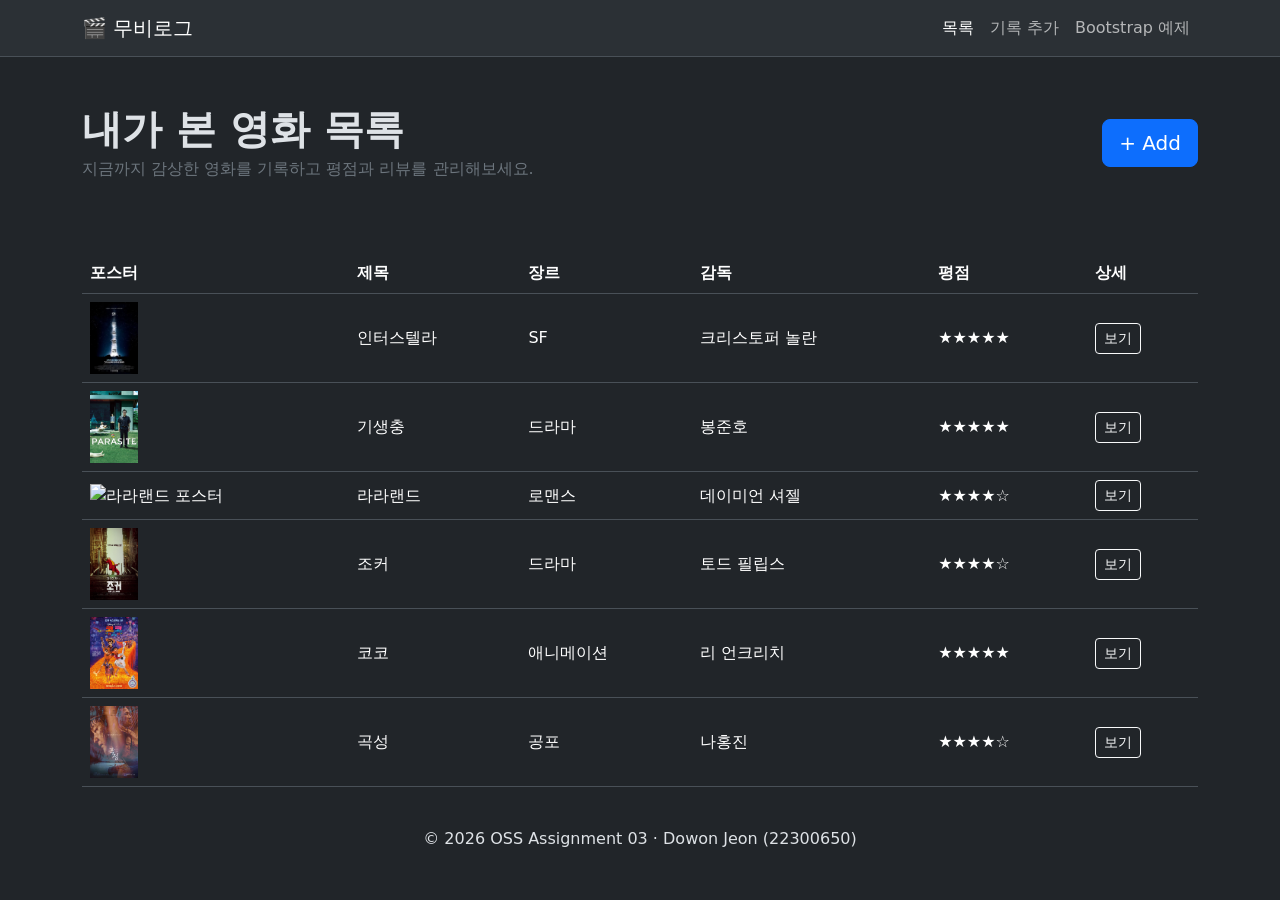
==== index.html @ c9ff2c2d "index.html" ====
<!doctype html>
<html lang="ko" data-bs-theme="dark">
  <head>
    <meta charset="utf-8" />
    <meta name="viewport" content="width=device-width, initial-scale=1" />
    <meta name="description" content="무비로그 - 나만의 영화 감상 기록" />
    <meta name="author" content="jeondowon" />
    <title>무비로그 · 영화 목록</title>
    <link
      href="https://cdn.jsdelivr.net/npm/bootstrap@5.3.3/dist/css/bootstrap.min.css"
      rel="stylesheet"
      integrity="sha384-QWTKZyjpPEjISv5WaRU9OFeRpok6YctnYmDr5pNlyT2bRjXh0JMhjY6hW+ALEwIH"
      crossorigin="anonymous"
    />
    <link rel="stylesheet" href="my.css" />
  </head>
  <body>
    <nav class="navbar navbar-expand-md bg-body-tertiary border-bottom">
      <div class="container page-container">
        <a class="navbar-brand" href="index.html">🎬 무비로그</a>
        <button
          class="navbar-toggler"
          type="button"
          data-bs-toggle="collapse"
          data-bs-target="#navMenu"
          aria-controls="navMenu"
          aria-expanded="false"
          aria-label="메뉴 열기"
        >
          <span class="navbar-toggler-icon"></span>
        </button>
        <div class="collapse navbar-collapse" id="navMenu">
          <ul class="navbar-nav ms-auto">
            <li class="nav-item">
              <a class="nav-link active" aria-current="page" href="index.html"
                >목록</a
              >
            </li>
            <li class="nav-item">
              <a class="nav-link" href="add.html">기록 추가</a>
            </li>
            <li class="nav-item">
              <a class="nav-link" href="example.html">Bootstrap 예제</a>
            </li>
          </ul>
        </div>
      </div>
    </nav>

    <header class="page-header py-4 py-md-5">
      <div class="container page-container">
        <div
          class="d-flex flex-column flex-sm-row justify-content-between align-items-sm-center gap-3"
        >
          <div>
            <h1 class="page-title fw-bold mb-1">내가 본 영화 목록</h1>
            <p class="text-secondary mb-0">
              지금까지 감상한 영화를 기록하고 평점과 리뷰를 관리해보세요.
            </p>
          </div>
          <a href="add.html" class="btn btn-primary btn-lg">+ Add</a>
        </div>
      </div>
    </header>

    <main class="container page-container py-4">
      <!-- Desktop / Tablet : Table -->
      <div class="table-responsive d-none d-md-block">
        <table class="table table-hover align-middle movie-table">
          <thead>
            <tr>
              <th scope="col">포스터</th>
              <th scope="col">제목</th>
              <th scope="col">장르</th>
              <th scope="col">감독</th>
              <th scope="col">평점</th>
              <th scope="col">상세</th>
            </tr>
          </thead>
          <tbody>
            <tr>
              <td>
                <img
                  src="images/interstellar.webp"
                  alt="인터스텔라 포스터"
                  width="48"
                  height="72"
                />
              </td>
              <td class="title-cell">인터스텔라</td>
              <td>SF</td>
              <td>크리스토퍼 놀란</td>
              <td class="rating-stars">★★★★★</td>
              <td>
                <a href="view.html" class="btn btn-sm btn-outline-light"
                  >보기</a
                >
              </td>
            </tr>
            <tr>
              <td>
                <img
                  src="images/parasite.webp"
                  alt="기생충 포스터"
                  width="48"
                  height="72"
                />
              </td>
              <td class="title-cell">기생충</td>
              <td>드라마</td>
              <td>봉준호</td>
              <td class="rating-stars">★★★★★</td>
              <td>
                <a href="view.html" class="btn btn-sm btn-outline-light"
                  >보기</a
                >
              </td>
            </tr>
            <tr>
              <td>
                <img
                  src="images/lalaland.webp"
                  alt="라라랜드 포스터"
                  width="48"
                  height="72"
                />
              </td>
              <td class="title-cell">라라랜드</td>
              <td>로맨스</td>
              <td>데이미언 셔젤</td>
              <td class="rating-stars">★★★★☆</td>
              <td>
                <a href="view.html" class="btn btn-sm btn-outline-light"
                  >보기</a
                >
              </td>
            </tr>
            <tr>
              <td>
                <img
                  src="images/joker.webp"
                  alt="조커 포스터"
                  width="48"
                  height="72"
                />
              </td>
              <td class="title-cell">조커</td>
              <td>드라마</td>
              <td>토드 필립스</td>
              <td class="rating-stars">★★★★☆</td>
              <td>
                <a href="view.html" class="btn btn-sm btn-outline-light"
                  >보기</a
                >
              </td>
            </tr>
            <tr>
              <td>
                <img
                  src="images/coco.webp"
                  alt="코코 포스터"
                  width="48"
                  height="72"
                />
              </td>
              <td class="title-cell">코코</td>
              <td>애니메이션</td>
              <td>리 언크리치</td>
              <td class="rating-stars">★★★★★</td>
              <td>
                <a href="view.html" class="btn btn-sm btn-outline-light"
                  >보기</a
                >
              </td>
            </tr>
            <tr>
              <td>
                <img
                  src="images/goksung.webp"
                  alt="곡성 포스터"
                  width="48"
                  height="72"
                />
              </td>
              <td class="title-cell">곡성</td>
              <td>공포</td>
              <td>나홍진</td>
              <td class="rating-stars">★★★★☆</td>
              <td>
                <a href="view.html" class="btn btn-sm btn-outline-light"
                  >보기</a
                >
              </td>
            </tr>
          </tbody>
        </table>
      </div>

      <!-- Mobile : List -->
      <div class="movie-mobile-list list-group d-md-none">
        <a href="view.html" class="list-group-item list-group-item-action">
          <img
            class="thumb"
            src="images/interstellar.webp"
            alt="인터스텔라 포스터"
          />
          <div>
            <div class="fw-semibold">인터스텔라</div>
            <div class="small text-secondary">SF · 크리스토퍼 놀란</div>
            <div class="rating-stars small">★★★★★</div>
          </div>
        </a>
        <a href="view.html" class="list-group-item list-group-item-action">
          <img class="thumb" src="images/parasite.webp" alt="기생충 포스터" />
          <div>
            <div class="fw-semibold">기생충</div>
            <div class="small text-secondary">드라마 · 봉준호</div>
            <div class="rating-stars small">★★★★★</div>
          </div>
        </a>
        <a href="view.html" class="list-group-item list-group-item-action">
          <img class="thumb" src="images/lalaland.webp" alt="라라랜드 포스터" />
          <div>
            <div class="fw-semibold">라라랜드</div>
            <div class="small text-secondary">로맨스 · 데이미언 셔젤</div>
            <div class="rating-stars small">★★★★☆</div>
          </div>
        </a>
        <a href="view.html" class="list-group-item list-group-item-action">
          <img class="thumb" src="images/joker.webp" alt="조커 포스터" />
          <div>
            <div class="fw-semibold">조커</div>
            <div class="small text-secondary">드라마 · 토드 필립스</div>
            <div class="rating-stars small">★★★★☆</div>
          </div>
        </a>
        <a href="view.html" class="list-group-item list-group-item-action">
          <img class="thumb" src="images/coco.webp" alt="코코 포스터" />
          <div>
            <div class="fw-semibold">코코</div>
            <div class="small text-secondary">애니메이션 · 리 언크리치</div>
            <div class="rating-stars small">★★★★★</div>
          </div>
        </a>
        <a href="view.html" class="list-group-item list-group-item-action">
          <img class="thumb" src="images/goksung.webp" alt="곡성 포스터" />
          <div>
            <div class="fw-semibold">곡성</div>
            <div class="small text-secondary">공포 · 나홍진</div>
            <div class="rating-stars small">★★★★☆</div>
          </div>
        </a>
      </div>
    </main>

    <footer class="site-footer text-center">
      <div class="container page-container">
        &copy; 2026 OSS Assignment 03 · Dowon Jeon (22300650)
      </div>
    </footer>

    <script
      src="https://cdn.jsdelivr.net/npm/bootstrap@5.3.3/dist/js/bootstrap.bundle.min.js"
      integrity="sha384-YvpcrYf0tY3lHB60NNkmXc5s9fDVZLESaAA55NDzOxhy9GkcIdslK1eN7N6jIeHz"
      crossorigin="anonymous"
    ></script>
  </body>
</html>
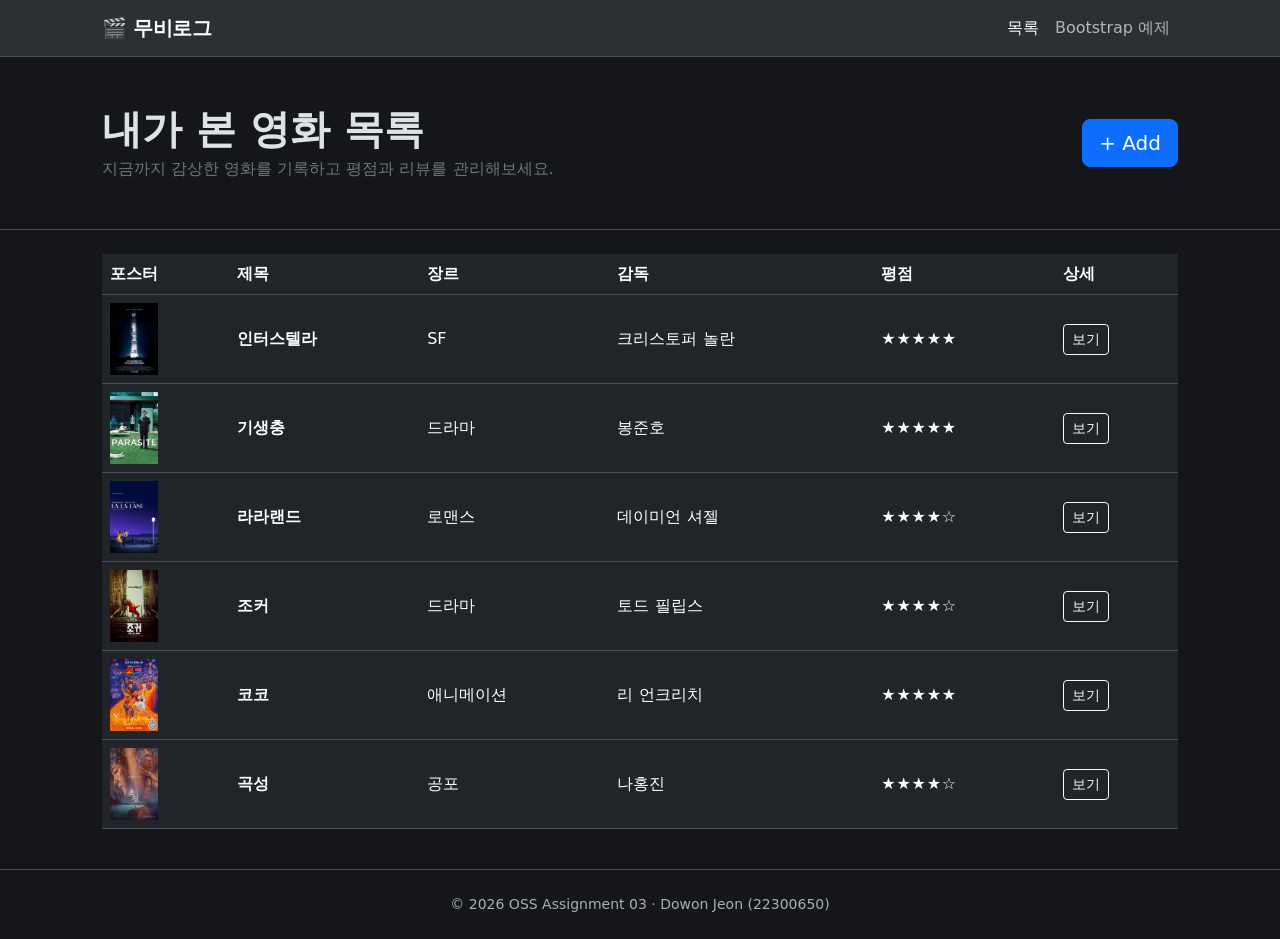
==== commit 72494d64: "revised index" ====
--- a/index.html
+++ b/index.html
@@ -37,9 +37,6 @@
               >
             </li>
             <li class="nav-item">
-              <a class="nav-link" href="add.html">기록 추가</a>
-            </li>
-            <li class="nav-item">
               <a class="nav-link" href="example.html">Bootstrap 예제</a>
             </li>
           </ul>
--- a/my.css
+++ b/my.css
@@ -0,0 +1,158 @@
+/* ===== 공통 레이아웃 ===== */
+body {
+  min-height: 100vh;
+  display: flex;
+  flex-direction: column;
+  background-color: #14161a;
+}
+
+main {
+  flex: 1 0 auto;
+}
+
+.page-container {
+  max-width: 1100px;
+}
+
+/* ===== Navigation ===== */
+.navbar-brand {
+  font-weight: 700;
+  letter-spacing: -0.02em;
+}
+
+.navbar .nav-link {
+  font-weight: 500;
+}
+
+/* ===== Header / Footer ===== */
+.page-header {
+  border-bottom: 1px solid var(--bs-border-color);
+}
+
+.site-footer {
+  border-top: 1px solid var(--bs-border-color);
+  padding: 1.5rem 0;
+  font-size: 0.875rem;
+  color: var(--bs-secondary-color);
+}
+
+/* ===== Card (영화 포스터 카드) ===== */
+.movie-card {
+  height: 100%;
+  transition: transform 0.15s ease, box-shadow 0.15s ease;
+  text-decoration: none;
+  color: inherit;
+}
+
+.movie-card:hover {
+  transform: translateY(-4px);
+  box-shadow: 0 0.5rem 1rem rgba(0, 0, 0, 0.35);
+  color: inherit;
+}
+
+.movie-card .poster-wrap {
+  aspect-ratio: 2 / 3;
+  overflow: hidden;
+  background-color: var(--bs-tertiary-bg);
+}
+
+.movie-card .poster-wrap img {
+  width: 100%;
+  height: 100%;
+  object-fit: cover;
+}
+
+.rating-stars {
+  color: #f5b301;
+  letter-spacing: 0.05em;
+}
+
+/* ===== Table / List ===== */
+.movie-table th {
+  white-space: nowrap;
+}
+
+.movie-table td.title-cell {
+  font-weight: 600;
+}
+
+.movie-mobile-list .list-group-item {
+  display: flex;
+  gap: 0.75rem;
+  align-items: center;
+  text-decoration: none;
+}
+
+.movie-mobile-list .thumb {
+  width: 48px;
+  height: 72px;
+  object-fit: cover;
+  border-radius: 0.25rem;
+  flex-shrink: 0;
+}
+
+/* ===== Form / Input / Select / Button ===== */
+.form-label {
+  font-weight: 600;
+}
+
+.required-mark {
+  color: #f87171;
+  margin-left: 0.15rem;
+}
+
+.form-control,
+.form-select {
+  background-color: var(--bs-tertiary-bg);
+}
+
+.btn {
+  font-weight: 500;
+}
+
+.form-card {
+  max-width: 720px;
+}
+
+/* ===== View Page 상세 정보 ===== */
+.detail-poster {
+  width: 100%;
+  max-width: 280px;
+  aspect-ratio: 2 / 3;
+  object-fit: cover;
+  border-radius: 0.5rem;
+}
+
+.detail-field dt {
+  color: var(--bs-secondary-color);
+  font-size: 0.85rem;
+  text-transform: uppercase;
+  letter-spacing: 0.04em;
+}
+
+.detail-field dd {
+  font-size: 1.05rem;
+  margin-bottom: 1rem;
+}
+
+/* ===== Responsive Web Design ===== */
+@media (max-width: 575.98px) {
+  .page-container {
+    padding-left: 1rem;
+    padding-right: 1rem;
+  }
+
+  h1.page-title {
+    font-size: 1.5rem;
+  }
+
+  .form-card {
+    max-width: 100%;
+  }
+}
+
+@media (min-width: 576px) and (max-width: 991.98px) {
+  .detail-poster {
+    max-width: 220px;
+  }
+}
